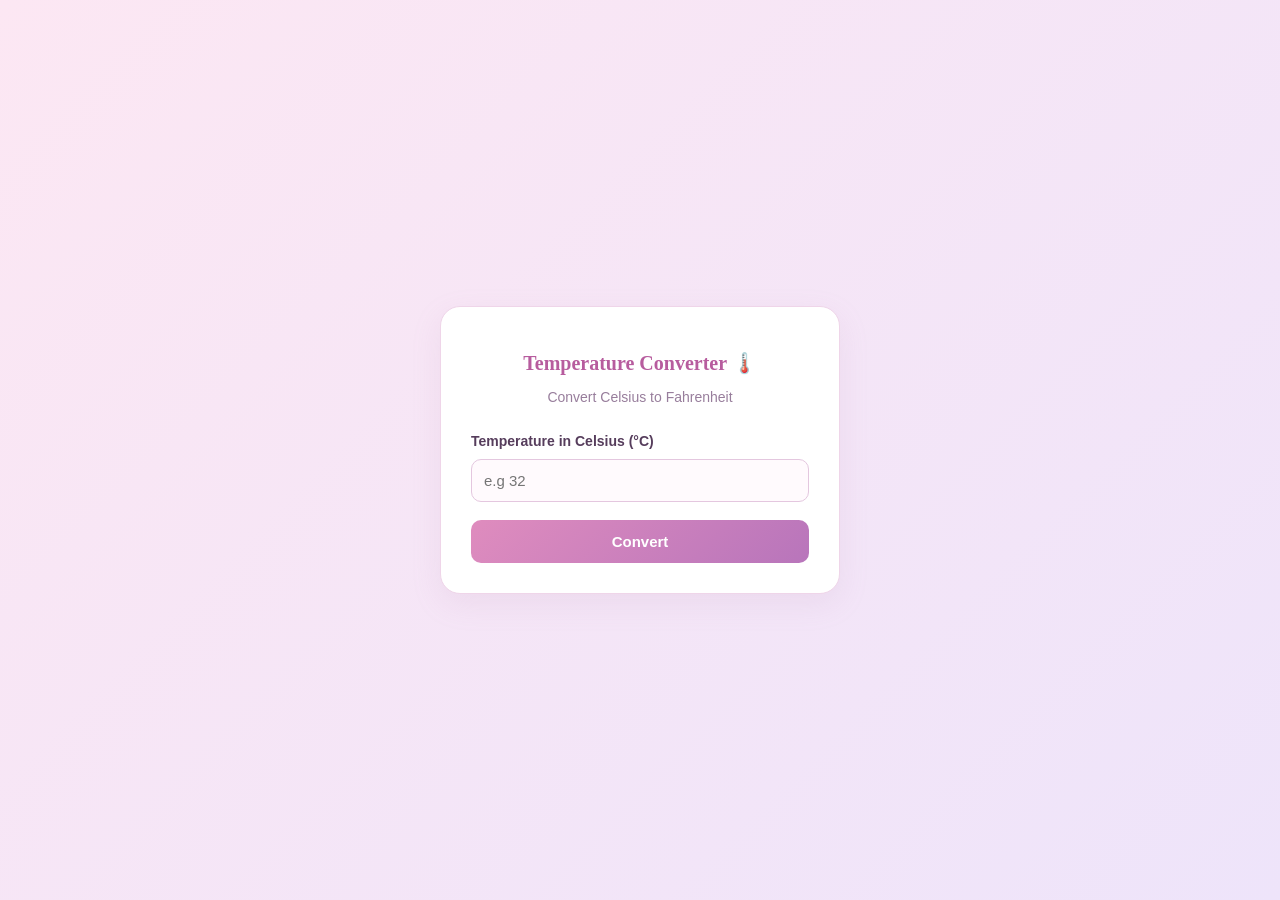
==== index.html @ 54d0ba59 "Add files via upload" ====
<!DOCTYPE html>
<html lang="en">
<head>
    <meta charset="UTF-8">
    <meta name="viewport" content="width=device-width, initial-scale=1.0">
    <title>Celsius to Fahrenheit</title>
    <link rel="stylesheet" href="style.css">
</head>
<body>

    <div class="calculator">
        <h1>Temperature Converter 🌡️</h1>
        <p>Convert Celsius to Fahrenheit</p>

        <form id="converter-form">
            <label for="celsius">Temperature in Celsius (°C)</label>

            <input
                type="number"
                id="celsius"
                placeholder="e.g 32"
                step="any"
                required
            >

            <button type="submit">Convert</button>
        </form>

        <div id="result" class="result" hidden>
            <p>Result</p>
            <h2 id="fahrenheit"></h2>
        </div>

    </div>
    <script src="sesi5Lec.js" defer></script>

</body>
</html>
---- style.css ----
* {
    box-sizing: border-box;
}

body {
    margin: 0;
    min-height: 100vh;
    padding: 20px;

    display: flex;
    justify-content: center;
    align-items: center;

    font-family: Arial, sans-serif;
    background: linear-gradient(135deg, #fce7f3, #eee4fa);
    color: #563d5c;
}

.calculator {
    width: 100%;
    max-width: 400px;
    padding: 30px;

    background: white;
    border: 1px solid #efd5e9;
    border-radius: 20px;
    box-shadow: 0 10px 30px #b98bb522;

    text-align: center;
}

h1 {
    color: #b75c9e;
    font-family: Georgia, serif;
    font-size: 20px;
}

.calculator > p {
    color: #987e9c;
    font-size: 14px;
    margin-bottom: 28px;
}

label {
    display: block;
    margin-bottom: 10px;
    text-align: left;
    font-size: 14px;
    font-weight: bold;
}

input {
    width: 100%;
    padding: 12px;

    border: 1px solid #e4c7df;
    border-radius: 10px;
    background: #fffafd;

    font-size: 15px;
}

input:focus {
    outline: none;
    border-color: #c16ca9;
    box-shadow: 0 0 0 3px #c16ca922;
}

button {
    width: 100%;
    margin-top: 18px;
    padding: 13px;

    border: none;
    border-radius: 10px;

    background: linear-gradient(135deg, #df8cbe, #b875bb);
    color: white;

    font-size: 15px;
    font-weight: bold;
    cursor: pointer;
    transition: 0.3s;
}

button:hover {
    transform: translateY(-2px);
    opacity: 0.9;
}

.result {
    margin-top: 24px;
    padding: 18px;

    border: 1px solid #ead3e9;
    border-radius: 12px;
    background: #fcf2fa;
}

.result p {
    margin: 0;
    color: #987e9c;
    font-size: 13px;
}

.result h2 {
    margin: 10px 0 0;
    color: #a84d94;
    font-family: Georgia, serif;
    font-size: 32px;
}
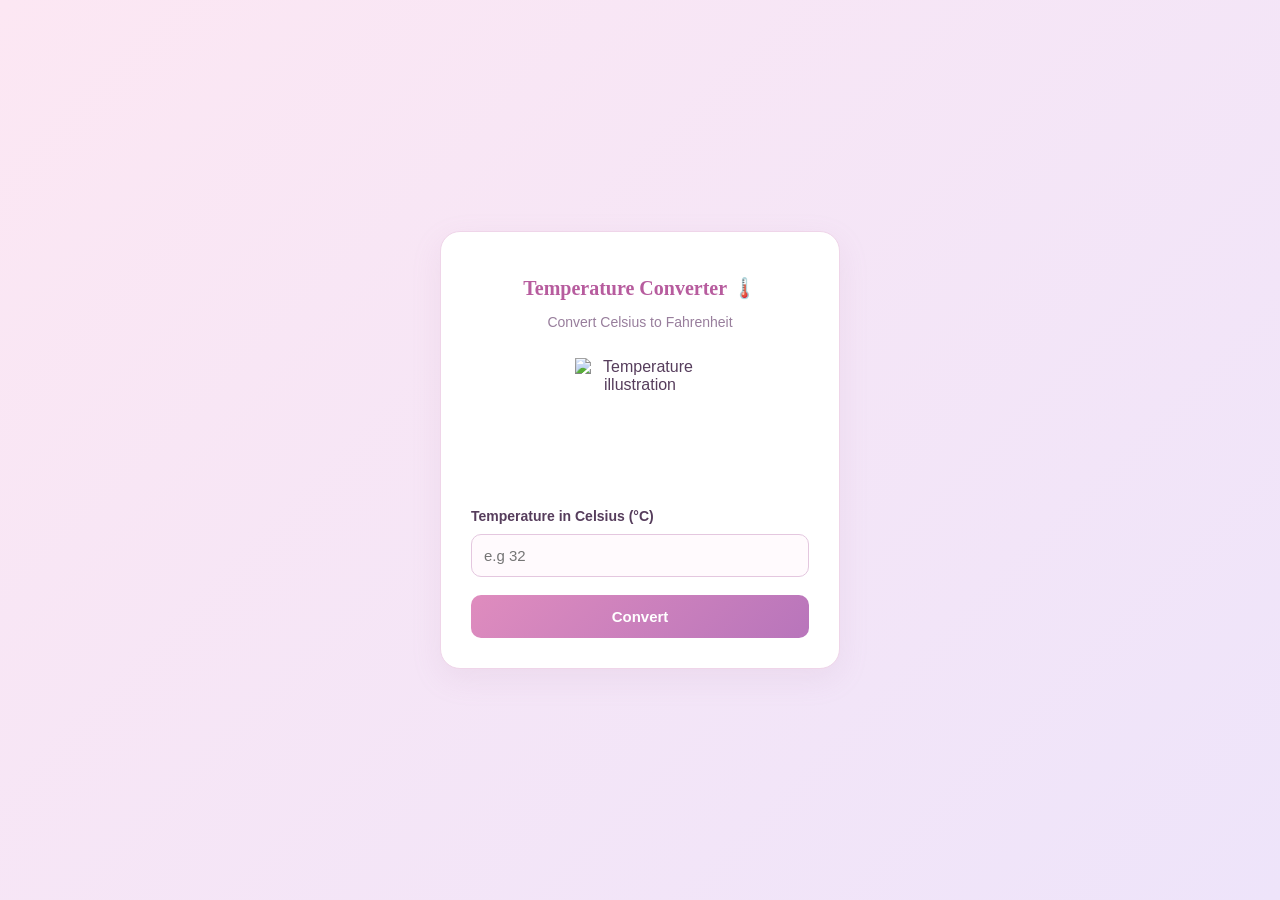
==== commit ed5dc137: "Add files via upload" ====
--- a/index.html
+++ b/index.html
@@ -12,6 +12,9 @@
     <div class="calculator">
         <h1>Temperature Converter 🌡️</h1>
         <p>Convert Celsius to Fahrenheit</p>
+
+        <div class="calculator-image">
+        <img src="Assets/icon_suhu.jpg" alt="Temperature illustration"></div>
 
         <form id="converter-form">
             <label for="celsius">Temperature in Celsius (°C)</label>
--- a/style.css
+++ b/style.css
@@ -40,6 +40,18 @@
     color: #987e9c;
     font-size: 14px;
     margin-bottom: 28px;
+}
+
+.calculator-image {
+    display: flex;
+    justify-content: center;
+    margin: 20px 0;
+}
+
+.calculator-image img {
+    width: 130px;
+    height: 130px;
+    object-fit: contain;
 }
 
 label {
